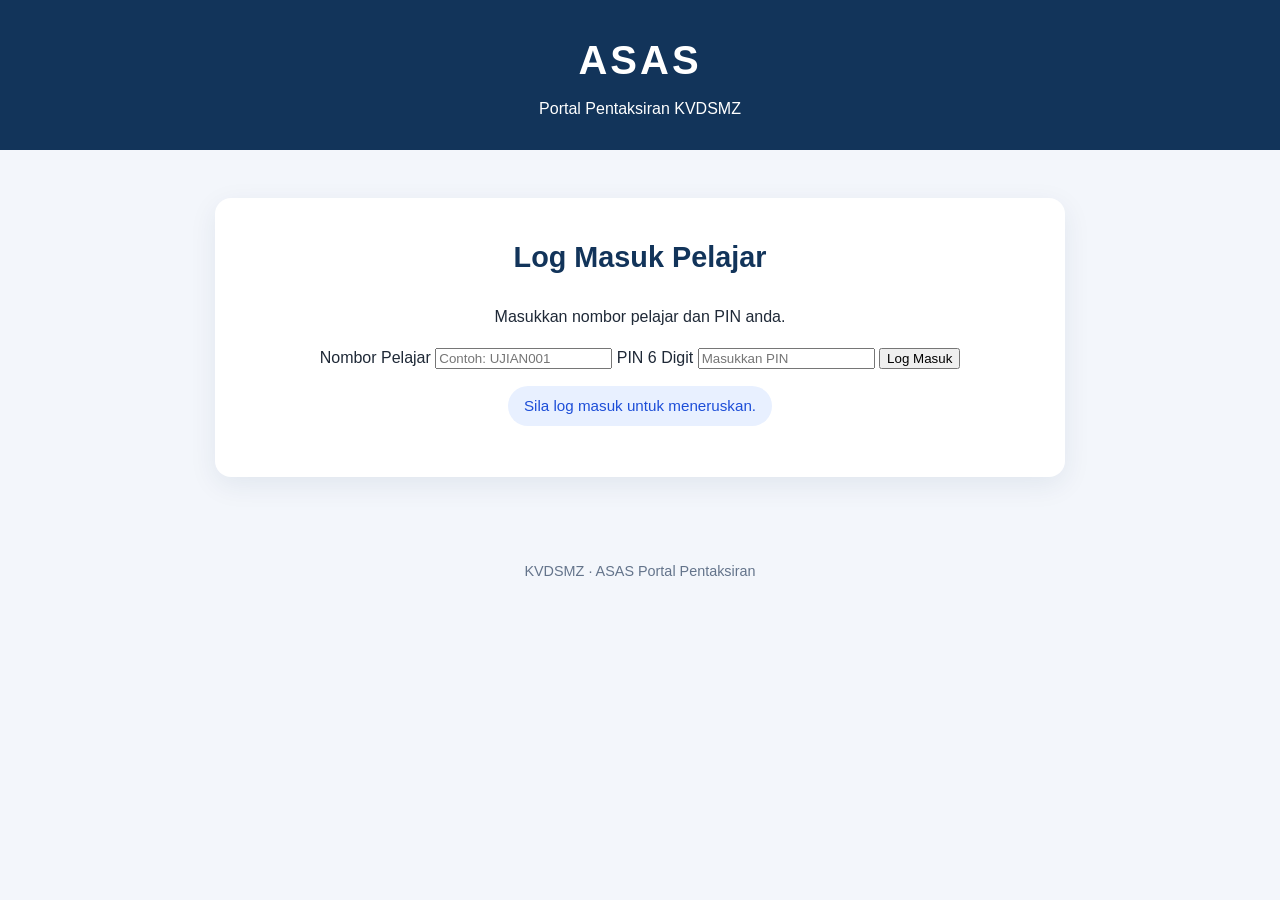
==== index.html @ 85a0774c "Update index.html" ====
<!DOCTYPE html>
<html lang="ms">
<head>
  <meta charset="UTF-8">
  <meta name="viewport" content="width=device-width, initial-scale=1.0">
  <meta name="theme-color" content="#12345a">
  <title>ASAS | Portal Pentaksiran KVDSMZ</title>
  <link rel="stylesheet" href="style.css">
</head>
<body>
  <header>
    <h1>ASAS</h1>
    <p>Portal Pentaksiran KVDSMZ</p>
  </header>

  <main>
    <section id="loginPanel">
      <h2>Log Masuk Pelajar</h2>
      <p>Masukkan nombor pelajar dan PIN anda.</p>

      <form id="loginForm">
        <label for="noPelajar">Nombor Pelajar</label>
        <input
          id="noPelajar"
          name="noPelajar"
          type="text"
          autocomplete="username"
          required
          maxlength="30"
          placeholder="Contoh: UJIAN001"
        >

        <label for="pin">PIN 6 Digit</label>
        <input
          id="pin"
          name="pin"
          type="password"
          inputmode="numeric"
          pattern="[0-9]{6}"
          minlength="6"
          maxlength="6"
          autocomplete="current-password"
          required
          placeholder="Masukkan PIN"
        >

        <button id="loginButton" type="submit">Log Masuk</button>
      </form>

      <p id="status" role="status" aria-live="polite">
        Sila log masuk untuk meneruskan.
      </p>
    </section>

    <section id="studentPanel" hidden>
      <h2>Selamat Datang</h2>
      <p id="namaPelajar"></p>
      <p id="maklumatPelajar"></p>
      
<p id="statusPelajar" role="status"></p>

<hr>

<section id="subjekPanel">
  <h2>Subjek Saya</h2>
  <p id="statusSubjek" role="status">
    Senarai subjek akan dipaparkan di sini.
  </p>
  <div id="senaraiSubjek"></div>
  <p id="statusKuiz" role="status"></p>
<div id="senaraiKuiz"></div>
</section>

<button id="logoutButton" type="button">Log Keluar</button>

    </section>
  </main>

  <footer>
    <p>KVDSMZ · ASAS Portal Pentaksiran</p>
  </footer>

  <script src="script.js"></script>
</body>
</html>
---- style.css ----
:root {
  --navy: #12345a;
  --blue: #1d4ed8;
  --light: #f3f6fb;
  --white: #ffffff;
  --text: #1f2937;
  --muted: #64748b;
}

* {
  box-sizing: border-box;
}

body {
  margin: 0;
  font-family: Arial, sans-serif;
  background: var(--light);
  color: var(--text);
  line-height: 1.6;
}

header {
  background: var(--navy);
  color: var(--white);
  padding: 28px 20px;
  text-align: center;
}

header h1 {
  margin: 0;
  font-size: 2.5rem;
  letter-spacing: 3px;
}

header p {
  margin: 4px 0 0;
}

main {
  width: min(92%, 850px);
  margin: 48px auto;
}

section {
  background: var(--white);
  padding: 36px 28px;
  border-radius: 16px;
  box-shadow: 0 8px 28px rgba(18, 52, 90, 0.08);
  text-align: center;
}

section h2 {
  color: var(--navy);
  margin-top: 0;
  font-size: 1.8rem;
}

#status {
  display: inline-block;
  background: #e8f0ff;
  color: var(--blue);
  padding: 8px 16px;
  border-radius: 24px;
  font-size: 0.95rem;
}

footer {
  text-align: center;
  padding: 20px;
  color: var(--muted);
  font-size: 0.9rem;
}

@media (max-width: 600px) {
  header {
    padding: 22px 16px;
  }

  main {
    margin: 28px auto;
  }
  
#loginForm {
  display: flex;
  flex-direction: column;
  gap: 10px;
  max-width: 420px;
  margin: 24px auto;
  text-align: left;
}

#loginForm label {
  font-weight: 600;
  color: var(--navy);
}

#loginForm input {
  width: 100%;
  padding: 12px 14px;
  border: 1px solid #cbd5e1;
  border-radius: 8px;
  font: inherit;
  background: #fff;
}

#loginForm input:focus {
  outline: 2px solid var(--blue);
  outline-offset: 2px;
}

button {
  border: 0;
  border-radius: 8px;
  padding: 12px 18px;
  background: var(--navy);
  color: white;
  font: inherit;
  font-weight: 600;
  cursor: pointer;
}

button:disabled {
  opacity: 0.6;
  cursor: wait;
}

#loginButton {
  margin-top: 10px;
}

#status {
  overflow-wrap: anywhere;
}

#studentPanel {
  margin-top: 24px;
}

#studentPanel[hidden] {
  display: none;
}


  section {
    padding: 28px 18px;
  }
}
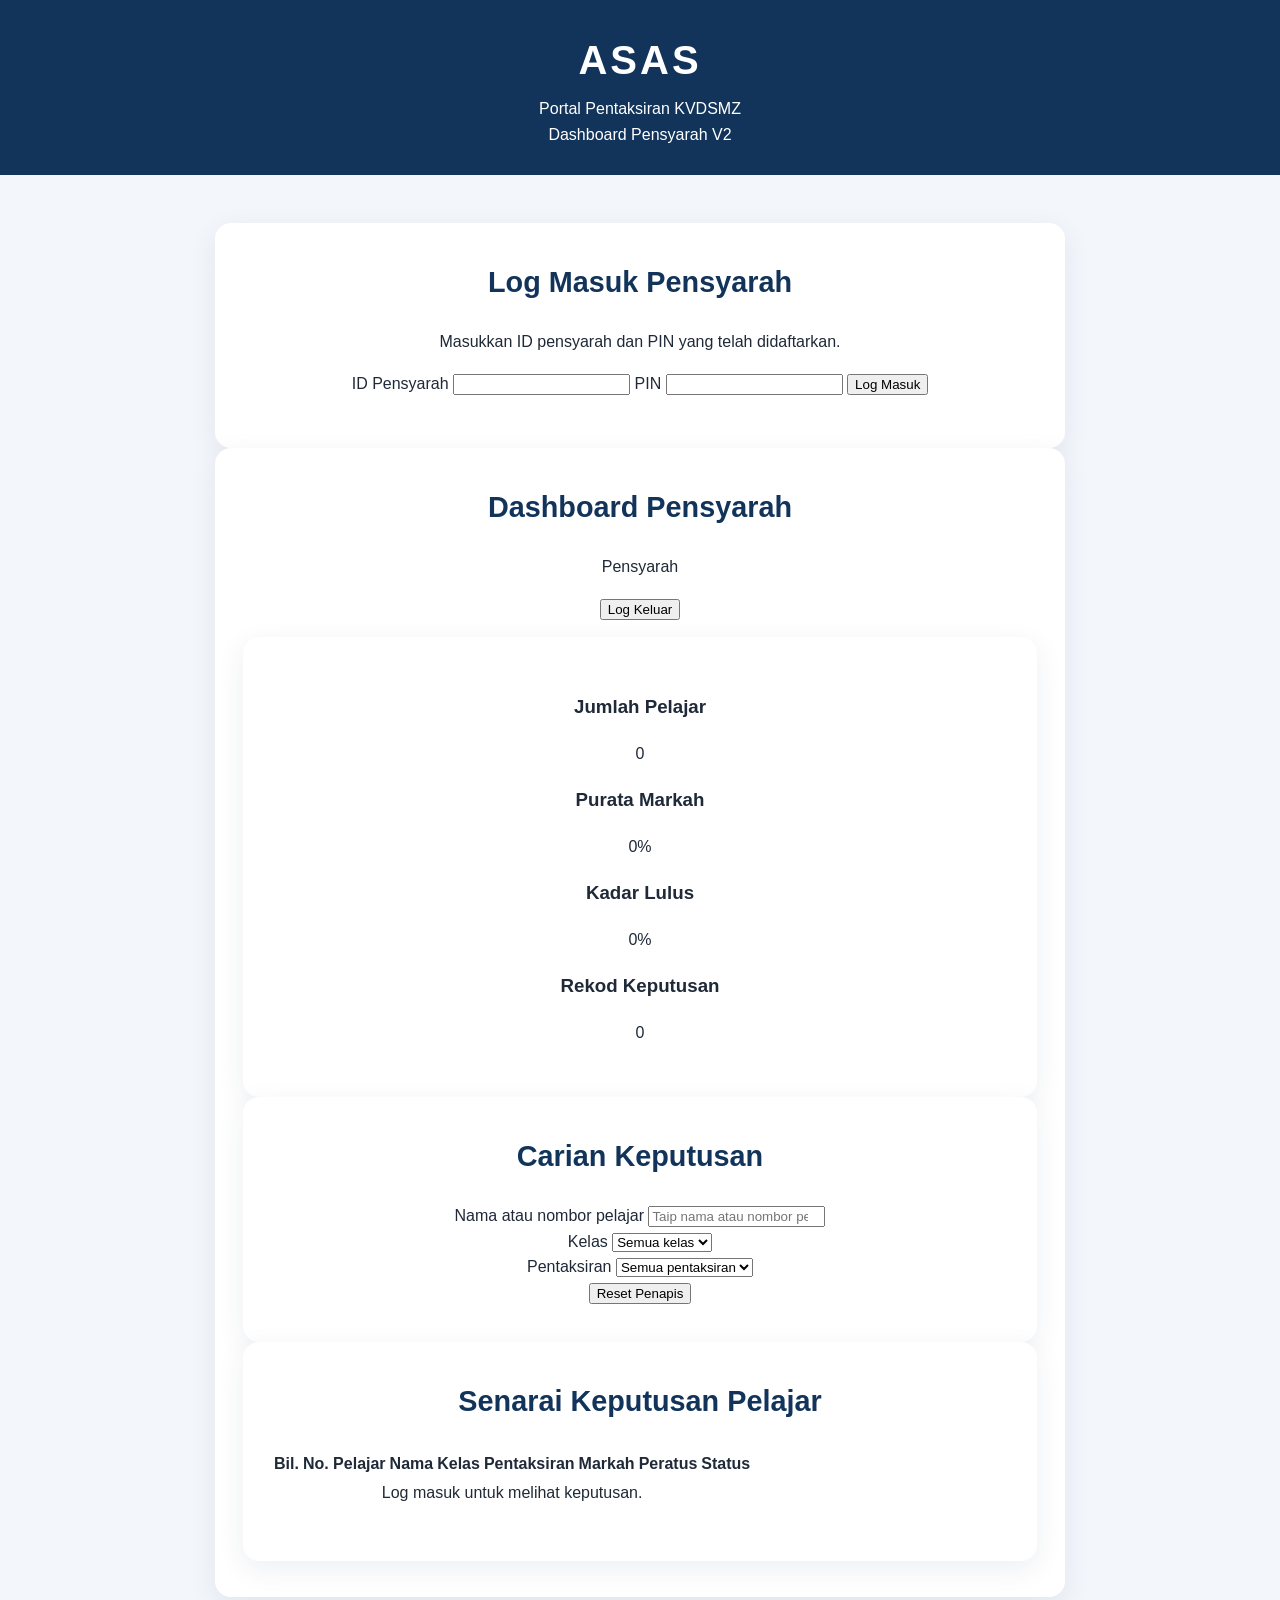
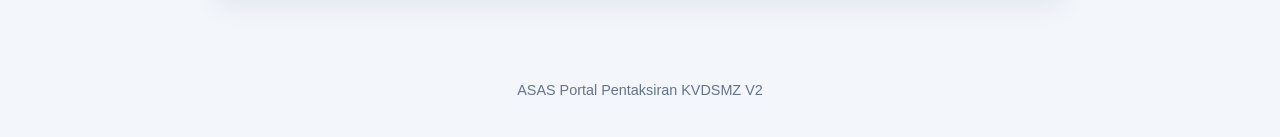
==== commit 6ada4767: "Update index.html" ====
--- a/index.html
+++ b/index.html
@@ -4,81 +4,155 @@
 <head>
   <meta charset="UTF-8">
   <meta name="viewport" content="width=device-width, initial-scale=1.0">
-  <meta name="theme-color" content="#12345a">
-  <title>ASAS | Portal Pentaksiran KVDSMZ</title>
+  <meta name="theme-color" content="#12305a">
+  <title>Dashboard Pensyarah | ASAS KVDSMZ</title>
   <link rel="stylesheet" href="style.css">
 </head>
 <body>
-  <header>
-    <h1>ASAS</h1>
-    <p>Portal Pentaksiran KVDSMZ</p>
+  <header class="header">
+    <div class="container">
+      <h1>ASAS</h1>
+      <p>Portal Pentaksiran KVDSMZ</p>
+      <span>Dashboard Pensyarah V2</span>
+    </div>
   </header>
 
-  <main>
-    <section id="loginPanel">
-      <h2>Log Masuk Pelajar</h2>
-      <p>Masukkan nombor pelajar dan PIN anda.</p>
+  <main class="container">
+    <!-- LOGIN PENSYARAH -->
+    <section id="loginPanel" class="panel">
+      <h2>Log Masuk Pensyarah</h2>
+      <p>Masukkan ID pensyarah dan PIN yang telah didaftarkan.</p>
 
       <form id="loginForm">
-        <label for="noPelajar">Nombor Pelajar</label>
+        <label for="idPensyarah">ID Pensyarah</label>
         <input
-          id="noPelajar"
-          name="noPelajar"
           type="text"
+          id="idPensyarah"
+          name="idPensyarah"
           autocomplete="username"
           required
-          maxlength="30"
-          placeholder="Contoh: UJIAN001"
         >
 
-        <label for="pin">PIN 6 Digit</label>
+        <label for="pinPensyarah">PIN</label>
         <input
-          id="pin"
-          name="pin"
           type="password"
+          id="pinPensyarah"
+          name="pinPensyarah"
           inputmode="numeric"
-          pattern="[0-9]{6}"
-          minlength="6"
-          maxlength="6"
           autocomplete="current-password"
           required
-          placeholder="Masukkan PIN"
         >
 
-        <button id="loginButton" type="submit">Log Masuk</button>
+        <button type="submit" id="loginButton">
+          Log Masuk
+        </button>
       </form>
 
-      <p id="status" role="status" aria-live="polite">
-        Sila log masuk untuk meneruskan.
-      </p>
+      <p id="loginStatus" role="status" aria-live="polite"></p>
     </section>
 
-    <section id="studentPanel" hidden>
-      <h2>Selamat Datang</h2>
-      <p id="namaPelajar"></p>
-      <p id="maklumatPelajar"></p>
-      
-<p id="statusPelajar" role="status"></p>
+    <!-- DASHBOARD -->
+    <section id="dashboardPanel" class="hidden">
+      <div class="panel dashboard-heading">
+        <div>
+          <h2>Dashboard Pensyarah</h2>
+          <p id="namaPensyarah">Pensyarah</p>
+        </div>
+        <button id="logoutButton" type="button" class="secondary">
+          Log Keluar
+        </button>
+      </div>
 
-<hr>
+      <p id="dashboardStatus" role="status" aria-live="polite"></p>
 
-<section id="subjekPanel">
-  <h2>Subjek Saya</h2>
-  <p id="statusSubjek" role="status">
-    Senarai subjek akan dipaparkan di sini.
-  </p>
-  <div id="senaraiSubjek"></div>
-  <p id="statusKuiz" role="status"></p>
-<div id="senaraiKuiz"></div>
-</section>
+      <!-- RINGKASAN -->
+      <section class="stats-grid" aria-label="Ringkasan keputusan">
+        <article class="stat-card">
+          <h3>Jumlah Pelajar</h3>
+          <p id="jumlahPelajar">0</p>
+        </article>
 
-<button id="logoutButton" type="button">Log Keluar</button>
+        <article class="stat-card">
+          <h3>Purata Markah</h3>
+          <p id="purataMarkah">0%</p>
+        </article>
 
+        <article class="stat-card">
+          <h3>Kadar Lulus</h3>
+          <p id="kadarLulus">0%</p>
+        </article>
+
+        <article class="stat-card">
+          <h3>Rekod Keputusan</h3>
+          <p id="jumlahRekod">0</p>
+        </article>
+      </section>
+
+      <!-- CARIAN DAN PENAPIS -->
+      <section class="panel">
+        <h2>Carian Keputusan</h2>
+
+        <div class="filter-grid">
+          <div>
+            <label for="carian">Nama atau nombor pelajar</label>
+            <input
+              type="search"
+              id="carian"
+              placeholder="Taip nama atau nombor pelajar"
+            >
+          </div>
+
+          <div>
+            <label for="filterKelas">Kelas</label>
+            <select id="filterKelas">
+              <option value="">Semua kelas</option>
+            </select>
+          </div>
+
+          <div>
+            <label for="filterPentaksiran">Pentaksiran</label>
+            <select id="filterPentaksiran">
+              <option value="">Semua pentaksiran</option>
+            </select>
+          </div>
+        </div>
+
+        <button type="button" id="resetFilter" class="secondary">
+          Reset Penapis
+        </button>
+      </section>
+
+      <!-- JADUAL KEPUTUSAN -->
+      <section class="panel">
+        <h2>Senarai Keputusan Pelajar</h2>
+        <div class="table-wrap">
+          <table>
+            <thead>
+              <tr>
+                <th>Bil.</th>
+                <th>No. Pelajar</th>
+                <th>Nama</th>
+                <th>Kelas</th>
+                <th>Pentaksiran</th>
+                <th>Markah</th>
+                <th>Peratus</th>
+                <th>Status</th>
+              </tr>
+            </thead>
+            <tbody id="jadualKeputusan">
+              <tr>
+                <td colspan="8">Log masuk untuk melihat keputusan.</td>
+              </tr>
+            </tbody>
+          </table>
+        </div>
+        <p id="statusKeputusan" role="status" aria-live="polite"></p>
+      </section>
     </section>
   </main>
 
-  <footer>
-    <p>KVDSMZ · ASAS Portal Pentaksiran</p>
+  <footer class="footer">
+    <p>ASAS Portal Pentaksiran KVDSMZ V2</p>
   </footer>
 
   <script src="script.js"></script>
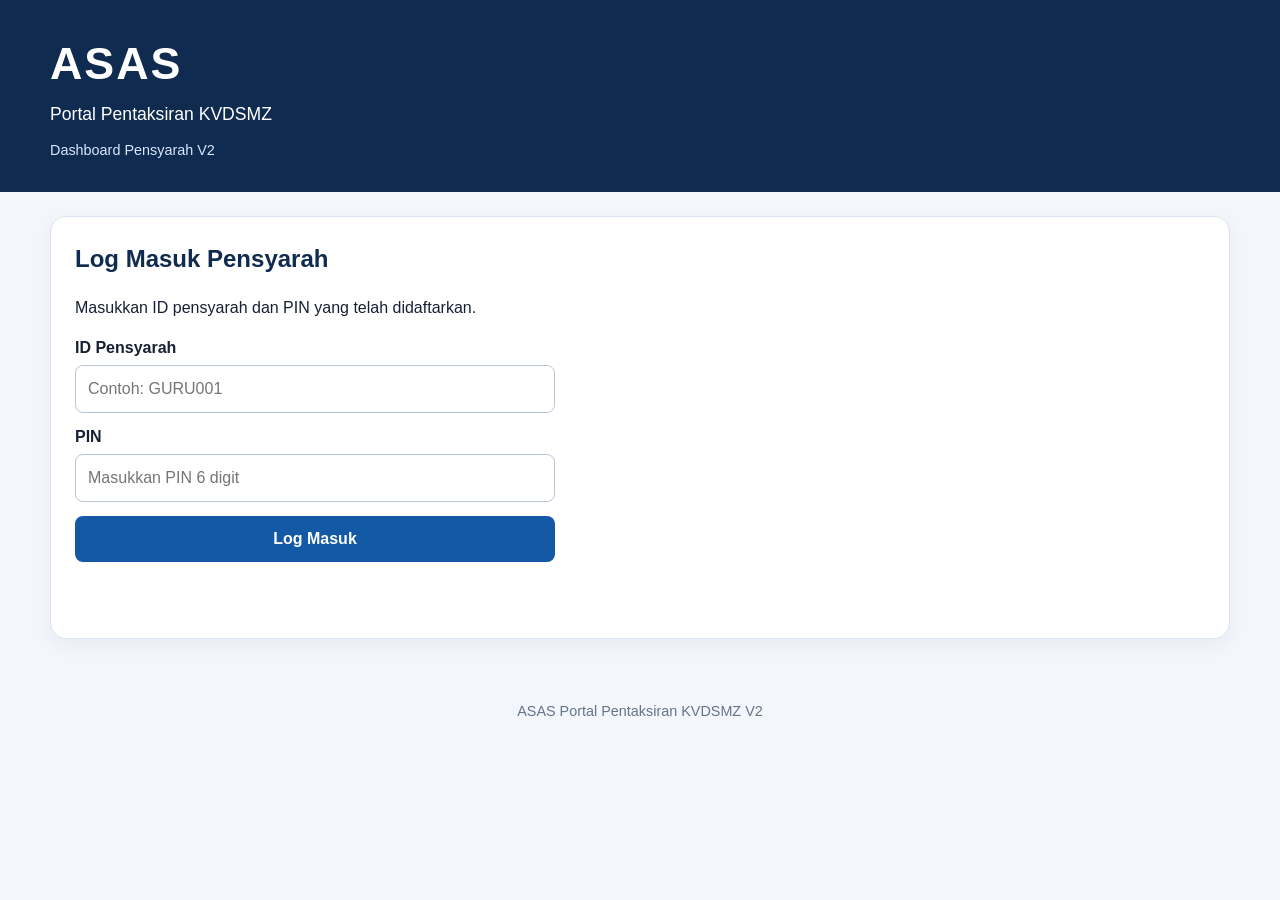
==== commit e85aaf53: "Update index.html" ====
--- a/index.html
+++ b/index.html
@@ -5,9 +5,19 @@
   <meta charset="UTF-8">
   <meta name="viewport" content="width=device-width, initial-scale=1.0">
   <meta name="theme-color" content="#12305a">
+  <meta name="description" content="Dashboard Pensyarah ASAS Portal Pentaksiran KVDSMZ">
   <title>Dashboard Pensyarah | ASAS KVDSMZ</title>
   <link rel="stylesheet" href="style.css">
+
+  <!-- Pastikan dashboard tersembunyi sebelum JavaScript dijalankan -->
+  <style>
+    [hidden],
+    .hidden {
+      display: none !important;
+    }
+  </style>
 </head>
+
 <body>
   <header class="header">
     <div class="container">
@@ -18,18 +28,21 @@
   </header>
 
   <main class="container">
+
     <!-- LOGIN PENSYARAH -->
     <section id="loginPanel" class="panel">
       <h2>Log Masuk Pensyarah</h2>
       <p>Masukkan ID pensyarah dan PIN yang telah didaftarkan.</p>
 
-      <form id="loginForm">
+      <form id="loginForm" autocomplete="on">
         <label for="idPensyarah">ID Pensyarah</label>
         <input
           type="text"
           id="idPensyarah"
           name="idPensyarah"
+          placeholder="Contoh: GURU001"
           autocomplete="username"
+          autocapitalize="characters"
           required
         >
 
@@ -38,7 +51,11 @@
           type="password"
           id="pinPensyarah"
           name="pinPensyarah"
+          placeholder="Masukkan PIN 6 digit"
           inputmode="numeric"
+          pattern="[0-9]{6}"
+          minlength="6"
+          maxlength="6"
           autocomplete="current-password"
           required
         >
@@ -48,25 +65,43 @@
         </button>
       </form>
 
-      <p id="loginStatus" role="status" aria-live="polite"></p>
+      <p
+        id="loginStatus"
+        role="status"
+        aria-live="polite"
+      ></p>
     </section>
 
-    <!-- DASHBOARD -->
-    <section id="dashboardPanel" class="hidden">
+    <!-- DASHBOARD PENSYARAH: DISEMBUNYIKAN SEBELUM LOGIN -->
+    <section id="dashboardPanel" class="hidden" hidden>
+
+      <!-- TAJUK DAN LOG KELUAR -->
       <div class="panel dashboard-heading">
         <div>
           <h2>Dashboard Pensyarah</h2>
           <p id="namaPensyarah">Pensyarah</p>
         </div>
-        <button id="logoutButton" type="button" class="secondary">
+
+        <button
+          id="logoutButton"
+          type="button"
+          class="secondary"
+        >
           Log Keluar
         </button>
       </div>
 
-      <p id="dashboardStatus" role="status" aria-live="polite"></p>
-
-      <!-- RINGKASAN -->
-      <section class="stats-grid" aria-label="Ringkasan keputusan">
+      <p
+        id="dashboardStatus"
+        role="status"
+        aria-live="polite"
+      ></p>
+
+      <!-- RINGKASAN KEPUTUSAN -->
+      <section
+        class="stats-grid"
+        aria-label="Ringkasan keputusan"
+      >
         <article class="stat-card">
           <h3>Jumlah Pelajar</h3>
           <p id="jumlahPelajar">0</p>
@@ -93,31 +128,44 @@
         <h2>Carian Keputusan</h2>
 
         <div class="filter-grid">
+
           <div>
-            <label for="carian">Nama atau nombor pelajar</label>
+            <label for="carian">
+              Nama atau nombor pelajar
+            </label>
             <input
               type="search"
               id="carian"
+              name="carian"
               placeholder="Taip nama atau nombor pelajar"
+              autocomplete="off"
             >
           </div>
 
           <div>
             <label for="filterKelas">Kelas</label>
-            <select id="filterKelas">
+            <select id="filterKelas" name="filterKelas">
               <option value="">Semua kelas</option>
             </select>
           </div>
 
           <div>
             <label for="filterPentaksiran">Pentaksiran</label>
-            <select id="filterPentaksiran">
+            <select
+              id="filterPentaksiran"
+              name="filterPentaksiran"
+            >
               <option value="">Semua pentaksiran</option>
             </select>
           </div>
+
         </div>
 
-        <button type="button" id="resetFilter" class="secondary">
+        <button
+          type="button"
+          id="resetFilter"
+          class="secondary"
+        >
           Reset Penapis
         </button>
       </section>
@@ -125,34 +173,46 @@
       <!-- JADUAL KEPUTUSAN -->
       <section class="panel">
         <h2>Senarai Keputusan Pelajar</h2>
+
         <div class="table-wrap">
           <table>
             <thead>
               <tr>
-                <th>Bil.</th>
-                <th>No. Pelajar</th>
-                <th>Nama</th>
-                <th>Kelas</th>
-                <th>Pentaksiran</th>
-                <th>Markah</th>
-                <th>Peratus</th>
-                <th>Status</th>
+                <th scope="col">Bil.</th>
+                <th scope="col">No. Pelajar</th>
+                <th scope="col">Nama</th>
+                <th scope="col">Kelas</th>
+                <th scope="col">Pentaksiran</th>
+                <th scope="col">Markah</th>
+                <th scope="col">Peratus</th>
+                <th scope="col">Status</th>
               </tr>
             </thead>
+
             <tbody id="jadualKeputusan">
               <tr>
-                <td colspan="8">Log masuk untuk melihat keputusan.</td>
+                <td colspan="8">
+                  Log masuk untuk melihat keputusan.
+                </td>
               </tr>
             </tbody>
           </table>
         </div>
-        <p id="statusKeputusan" role="status" aria-live="polite"></p>
+
+        <p
+          id="statusKeputusan"
+          role="status"
+          aria-live="polite"
+        ></p>
       </section>
+
     </section>
   </main>
 
   <footer class="footer">
-    <p>ASAS Portal Pentaksiran KVDSMZ V2</p>
+    <div class="container">
+      <p>ASAS Portal Pentaksiran KVDSMZ V2</p>
+    </div>
   </footer>
 
   <script src="script.js"></script>
--- a/style.css
+++ b/style.css
@@ -1,123 +1,99 @@
-
-:root {
-  --navy: #12345a;
-  --blue: #1d4ed8;
-  --light: #f3f6fb;
-  --white: #ffffff;
-  --text: #1f2937;
-  --muted: #64748b;
-}
 
 * {
   box-sizing: border-box;
 }
 
+:root {
+  font-family: Arial, Helvetica, sans-serif;
+  color: #172033;
+  background: #f3f6fb;
+}
+
 body {
   margin: 0;
-  font-family: Arial, sans-serif;
-  background: var(--light);
-  color: var(--text);
-  line-height: 1.6;
-}
-
-header {
-  background: var(--navy);
-  color: var(--white);
-  padding: 28px 20px;
-  text-align: center;
-}
-
-header h1 {
-  margin: 0;
-  font-size: 2.5rem;
-  letter-spacing: 3px;
-}
-
-header p {
-  margin: 4px 0 0;
-}
-
-main {
-  width: min(92%, 850px);
-  margin: 48px auto;
-}
-
-section {
-  background: var(--white);
-  padding: 36px 28px;
+  line-height: 1.5;
+}
+
+.container {
+  width: min(1180px, calc(100% - 32px));
+  margin: auto;
+}
+
+.header {
+  background: #102b50;
+  color: #ffffff;
+  padding: 30px 0;
+}
+
+.header h1 {
+  margin: 0;
+  font-size: clamp(2rem, 4vw, 2.8rem);
+  letter-spacing: 2px;
+}
+
+.header p {
+  margin: 4px 0;
+  font-size: 1.1rem;
+}
+
+.header span {
+  display: inline-block;
+  margin-top: 8px;
+  color: #d7e7ff;
+  font-size: 0.9rem;
+}
+
+.panel {
+  background: #ffffff;
+  border: 1px solid #dce4ef;
   border-radius: 16px;
-  box-shadow: 0 8px 28px rgba(18, 52, 90, 0.08);
-  text-align: center;
-}
-
-section h2 {
-  color: var(--navy);
+  padding: 24px;
+  margin: 24px 0;
+  box-shadow: 0 6px 20px rgba(16, 43, 80, 0.05);
+}
+
+.panel h2 {
   margin-top: 0;
-  font-size: 1.8rem;
-}
-
-#status {
-  display: inline-block;
-  background: #e8f0ff;
-  color: var(--blue);
-  padding: 8px 16px;
-  border-radius: 24px;
-  font-size: 0.95rem;
-}
-
-footer {
-  text-align: center;
-  padding: 20px;
-  color: var(--muted);
-  font-size: 0.9rem;
-}
-
-@media (max-width: 600px) {
-  header {
-    padding: 22px 16px;
-  }
-
-  main {
-    margin: 28px auto;
-  }
-  
-#loginForm {
-  display: flex;
-  flex-direction: column;
-  gap: 10px;
-  max-width: 420px;
-  margin: 24px auto;
-  text-align: left;
-}
-
-#loginForm label {
-  font-weight: 600;
-  color: var(--navy);
-}
-
-#loginForm input {
+  color: #102b50;
+}
+
+label {
+  display: block;
+  font-weight: 700;
+  margin: 12px 0 5px;
+}
+
+input,
+select {
   width: 100%;
-  padding: 12px 14px;
-  border: 1px solid #cbd5e1;
+  font: inherit;
+  padding: 11px 12px;
+  border: 1px solid #b9c6d8;
   border-radius: 8px;
+  background: #ffffff;
+  color: #172033;
+}
+
+input:focus,
+select:focus {
+  outline: 2px solid #8bbcff;
+  border-color: #1459a6;
+}
+
+button {
   font: inherit;
-  background: #fff;
-}
-
-#loginForm input:focus {
-  outline: 2px solid var(--blue);
-  outline-offset: 2px;
-}
-
-button {
+  font-weight: 700;
   border: 0;
   border-radius: 8px;
-  padding: 12px 18px;
-  background: var(--navy);
-  color: white;
-  font: inherit;
-  font-weight: 600;
+  padding: 11px 16px;
+  background: #1459a6;
+  color: #ffffff;
   cursor: pointer;
+  margin-top: 14px;
+}
+
+button:hover {
+  background: #0f477f;
 }
 
 button:disabled {
@@ -125,24 +101,186 @@
   cursor: wait;
 }
 
+button.secondary {
+  background: #e8eef6;
+  color: #183653;
+}
+
+button.secondary:hover {
+  background: #d5e1f0;
+}
+
+#loginForm {
+  max-width: 480px;
+}
+
 #loginButton {
-  margin-top: 10px;
-}
-
-#status {
+  width: 100%;
+}
+
+#loginStatus,
+#dashboardStatus,
+#statusKeputusan {
+  color: #334e68;
+  min-height: 1.2em;
+}
+
+.dashboard-heading {
+  display: flex;
+  justify-content: space-between;
+  align-items: center;
+  gap: 16px;
+  flex-wrap: wrap;
+}
+
+.dashboard-heading h2 {
+  margin-bottom: 4px;
+}
+
+.dashboard-heading p {
+  margin: 0;
+  color: #52647a;
+}
+
+.dashboard-heading button {
+  margin-top: 0;
+}
+
+.stats-grid {
+  display: grid;
+  grid-template-columns: repeat(4, minmax(0, 1fr));
+  gap: 12px;
+  margin: 20px 0;
+}
+
+.stat-card {
+  background: #ffffff;
+  border: 1px solid #dce4ef;
+  border-radius: 12px;
+  padding: 18px;
+}
+
+.stat-card h3 {
+  margin: 0;
+  font-size: 0.95rem;
+  font-weight: 600;
+  color: #52647a;
+}
+
+.stat-card p {
+  margin: 8px 0 0;
+  font-size: 1.8rem;
+  font-weight: 700;
+  color: #102b50;
   overflow-wrap: anywhere;
 }
 
-#studentPanel {
-  margin-top: 24px;
-}
-
-#studentPanel[hidden] {
-  display: none;
-}
-
-
-  section {
-    padding: 28px 18px;
-  }
-}
+.filter-grid {
+  display: grid;
+  grid-template-columns: 1.3fr 1fr 1fr;
+  gap: 14px;
+  align-items: end;
+}
+
+.filter-grid label {
+  margin-top: 0;
+}
+
+.table-wrap {
+  overflow-x: auto;
+  border: 1px solid #dce4ef;
+  border-radius: 10px;
+}
+
+table {
+  border-collapse: collapse;
+  width: 100%;
+  min-width: 850px;
+  background: #ffffff;
+}
+
+th,
+td {
+  text-align: left;
+  padding: 11px 12px;
+  border-bottom: 1px solid #e5ebf3;
+  white-space: nowrap;
+}
+
+th {
+  background: #edf3fa;
+  color: #173656;
+  font-size: 0.9rem;
+}
+
+tbody tr:hover {
+  background: #f8fbff;
+}
+
+tbody tr:last-child td {
+  border-bottom: 0;
+}
+
+.footer {
+  padding: 24px 0;
+  color: #64748b;
+  font-size: 0.9rem;
+  text-align: center;
+}
+
+[hidden] {
+  display: none !important;
+}
+
+@media (max-width: 800px) {
+  .stats-grid {
+    grid-template-columns: repeat(2, minmax(0, 1fr));
+  }
+
+  .filter-grid {
+    grid-template-columns: 1fr 1fr;
+  }
+
+  .filter-grid > div:first-child {
+    grid-column: 1 / -1;
+  }
+}
+
+@media (max-width: 520px) {
+  .container {
+    width: calc(100% - 20px);
+  }
+
+  .panel {
+    padding: 16px;
+    margin: 16px 0;
+  }
+
+  .stats-grid {
+    gap: 8px;
+  }
+
+  .stat-card {
+    padding: 12px;
+  }
+
+  .stat-card p {
+    font-size: 1.45rem;
+  }
+
+  .filter-grid {
+    grid-template-columns: 1fr;
+  }
+
+  .filter-grid > div:first-child {
+    grid-column: auto;
+  }
+
+  .dashboard-heading {
+    align-items: flex-start;
+  }
+
+  .dashboard-heading button {
+    width: 100%;
+  }
+}
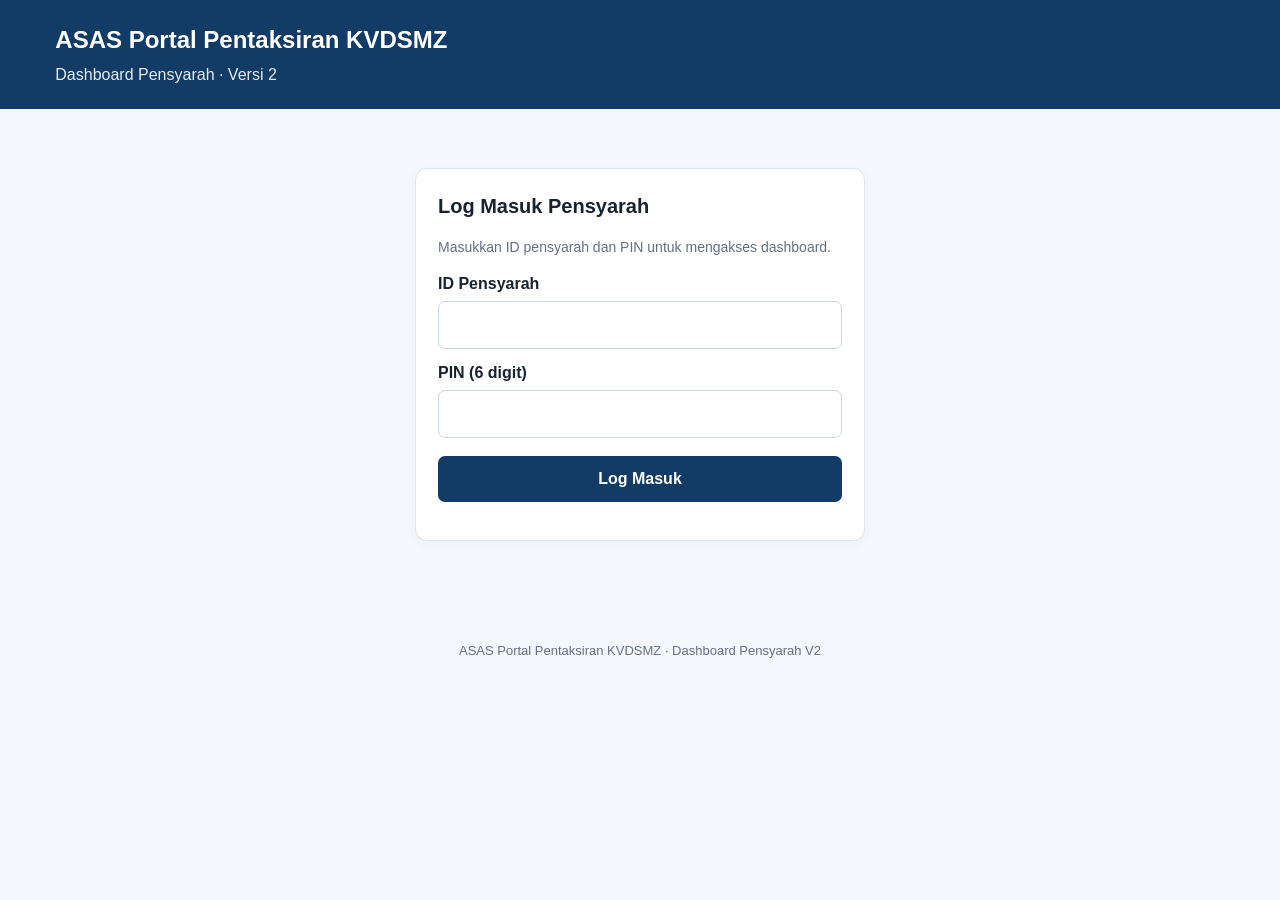
==== commit 6dfea5a0: "Update index.html" ====
--- a/index.html
+++ b/index.html
@@ -4,217 +4,446 @@
 <head>
   <meta charset="UTF-8">
   <meta name="viewport" content="width=device-width, initial-scale=1.0">
-  <meta name="theme-color" content="#12305a">
-  <meta name="description" content="Dashboard Pensyarah ASAS Portal Pentaksiran KVDSMZ">
-  <title>Dashboard Pensyarah | ASAS KVDSMZ</title>
-  <link rel="stylesheet" href="style.css">
-
-  <!-- Pastikan dashboard tersembunyi sebelum JavaScript dijalankan -->
+  <meta name="theme-color" content="#123b65">
+  <title>Dashboard Pensyarah | ASAS V2 KVDSMZ</title>
   <style>
-    [hidden],
-    .hidden {
-      display: none !important;
+    :root {
+      --biru: #123b65;
+      --biru-muda: #eaf2fa;
+      --hijau: #18794e;
+      --merah: #b42318;
+      --kelabu: #667085;
+      --garis: #dfe5ec;
+      --latar: #f4f7fb;
+    }
+
+    * { box-sizing: border-box; }
+
+    body {
+      margin: 0;
+      font-family: Arial, Helvetica, sans-serif;
+      background: var(--latar);
+      color: #182230;
+      line-height: 1.5;
+    }
+
+    header {
+      background: var(--biru);
+      color: white;
+      padding: 22px 18px;
+    }
+
+    .header-inner, main {
+      width: min(1180px, 94%);
+      margin: auto;
+    }
+
+    header h1 {
+      font-size: 24px;
+      margin: 0 0 5px;
+    }
+
+    header p { margin: 0; opacity: .9; }
+
+    main { padding: 24px 0 45px; }
+
+    .panel {
+      background: white;
+      border: 1px solid var(--garis);
+      border-radius: 12px;
+      padding: 22px;
+      margin-bottom: 20px;
+      box-shadow: 0 3px 12px #1822300a;
+    }
+
+    .panel h2 {
+      font-size: 20px;
+      margin: 0 0 16px;
+    }
+
+    .hidden, [hidden] { display: none !important; }
+
+    .login-wrap {
+      max-width: 450px;
+      margin: 35px auto;
+    }
+
+    label {
+      display: block;
+      font-weight: 600;
+      margin: 12px 0 5px;
+    }
+
+    input, select, textarea {
+      width: 100%;
+      min-width: 0;
+      padding: 11px 12px;
+      border: 1px solid #cbd5e1;
+      border-radius: 7px;
+      background: white;
+      color: #182230;
+      font: inherit;
+    }
+
+    button {
+      border: 0;
+      border-radius: 7px;
+      padding: 11px 15px;
+      font: inherit;
+      font-weight: 600;
+      cursor: pointer;
+      background: var(--biru);
+      color: white;
+    }
+
+    button:hover { filter: brightness(1.1); }
+    button:disabled { opacity: .55; cursor: wait; }
+
+    .btn-secondary {
+      background: #e8edf4;
+      color: #24364b;
+    }
+
+    .btn-logout { background: #a52a2a; }
+
+    .login-button {
+      width: 100%;
+      margin-top: 18px;
+    }
+
+    .top-row {
+      display: flex;
+      justify-content: space-between;
+      align-items: center;
+      gap: 15px;
+      flex-wrap: wrap;
+    }
+
+    .muted {
+      color: var(--kelabu);
+      font-size: 14px;
+    }
+
+    .status {
+      margin-top: 12px;
+      color: var(--biru);
+      overflow-wrap: anywhere;
+    }
+
+    .cards {
+      display: grid;
+      grid-template-columns: repeat(4, minmax(0, 1fr));
+      gap: 14px;
+      margin-bottom: 20px;
+    }
+
+    .stat {
+      background: white;
+      border: 1px solid var(--garis);
+      border-radius: 10px;
+      padding: 18px;
+    }
+
+    .stat-label {
+      color: var(--kelabu);
+      font-size: 13px;
+    }
+
+    .stat-value {
+      font-size: 27px;
+      font-weight: 700;
+      color: var(--biru);
+      margin-top: 5px;
+      overflow-wrap: anywhere;
+    }
+
+    .filters {
+      display: grid;
+      grid-template-columns: repeat(3, minmax(0, 1fr));
+      gap: 12px;
+      align-items: end;
+    }
+
+    .filter-actions {
+      display: flex;
+      gap: 8px;
+      flex-wrap: wrap;
+      margin-top: 14px;
+    }
+
+    .table-wrap {
+      width: 100%;
+      overflow-x: auto;
+      border: 1px solid var(--garis);
+      border-radius: 8px;
+    }
+
+    table {
+      width: 100%;
+      border-collapse: collapse;
+      background: white;
+      font-size: 14px;
+    }
+
+    th, td {
+      text-align: left;
+      padding: 11px 12px;
+      border-bottom: 1px solid var(--garis);
+      vertical-align: top;
+    }
+
+    th {
+      background: var(--biru-muda);
+      color: #183b60;
+      white-space: nowrap;
+    }
+
+    tbody tr:last-child td { border-bottom: 0; }
+
+    #jadualSubjektif input {
+      min-width: 85px;
+    }
+
+    .notice {
+      padding: 12px;
+      background: #fff8e6;
+      border: 1px solid #f0d58a;
+      border-radius: 7px;
+      font-size: 14px;
+      margin-bottom: 14px;
+    }
+
+    footer {
+      text-align: center;
+      color: var(--kelabu);
+      font-size: 13px;
+      padding: 20px;
+    }
+
+    @media (max-width: 760px) {
+      .cards { grid-template-columns: repeat(2, minmax(0, 1fr)); }
+      .filters { grid-template-columns: 1fr; }
+      .panel { padding: 15px; }
+      header h1 { font-size: 21px; }
+    }
+
+    @media (max-width: 380px) {
+      .cards { grid-template-columns: 1fr; }
     }
   </style>
 </head>
 
 <body>
-  <header class="header">
-    <div class="container">
-      <h1>ASAS</h1>
-      <p>Portal Pentaksiran KVDSMZ</p>
-      <span>Dashboard Pensyarah V2</span>
+  <header>
+    <div class="header-inner">
+      <h1>ASAS Portal Pentaksiran KVDSMZ</h1>
+      <p>Dashboard Pensyarah · Versi 2</p>
     </div>
   </header>
 
-  <main class="container">
-
-    <!-- LOGIN PENSYARAH -->
-    <section id="loginPanel" class="panel">
+  <main>
+    <!-- LOGIN -->
+    <section id="loginPanel" class="panel login-wrap">
       <h2>Log Masuk Pensyarah</h2>
-      <p>Masukkan ID pensyarah dan PIN yang telah didaftarkan.</p>
-
-      <form id="loginForm" autocomplete="on">
+      <p class="muted">Masukkan ID pensyarah dan PIN untuk mengakses dashboard.</p>
+
+      <form id="loginForm">
         <label for="idPensyarah">ID Pensyarah</label>
         <input
-          type="text"
           id="idPensyarah"
           name="idPensyarah"
-          placeholder="Contoh: GURU001"
+          type="text"
           autocomplete="username"
-          autocapitalize="characters"
           required
         >
 
-        <label for="pinPensyarah">PIN</label>
+        <label for="pinPensyarah">PIN (6 digit)</label>
         <input
-          type="password"
           id="pinPensyarah"
           name="pinPensyarah"
-          placeholder="Masukkan PIN 6 digit"
+          type="password"
           inputmode="numeric"
           pattern="[0-9]{6}"
-          minlength="6"
           maxlength="6"
           autocomplete="current-password"
           required
         >
 
-        <button type="submit" id="loginButton">
+        <button id="loginButton" class="login-button" type="submit">
           Log Masuk
         </button>
+
+        <p id="loginStatus" class="status" role="status" aria-live="polite"></p>
       </form>
-
-      <p
-        id="loginStatus"
-        role="status"
-        aria-live="polite"
-      ></p>
     </section>
 
-    <!-- DASHBOARD PENSYARAH: DISEMBUNYIKAN SEBELUM LOGIN -->
-    <section id="dashboardPanel" class="hidden" hidden>
-
-      <!-- TAJUK DAN LOG KELUAR -->
-      <div class="panel dashboard-heading">
-        <div>
-          <h2>Dashboard Pensyarah</h2>
-          <p id="namaPensyarah">Pensyarah</p>
-        </div>
-
-        <button
-          id="logoutButton"
-          type="button"
-          class="secondary"
-        >
-          Log Keluar
-        </button>
+    <!-- DASHBOARD -->
+    <section id="dashboardPanel" hidden>
+      <div class="panel">
+        <div class="top-row">
+          <div>
+            <h2>Dashboard Pensyarah</h2>
+            <p id="namaPensyarah" class="muted"></p>
+          </div>
+          <button id="logoutButton" class="btn-logout" type="button">
+            Log Keluar
+          </button>
+        </div>
+        <p id="dashboardStatus" class="status" role="status" aria-live="polite"></p>
       </div>
 
-      <p
-        id="dashboardStatus"
-        role="status"
-        aria-live="polite"
-      ></p>
-
-      <!-- RINGKASAN KEPUTUSAN -->
-      <section
-        class="stats-grid"
-        aria-label="Ringkasan keputusan"
-      >
-        <article class="stat-card">
-          <h3>Jumlah Pelajar</h3>
-          <p id="jumlahPelajar">0</p>
-        </article>
-
-        <article class="stat-card">
-          <h3>Purata Markah</h3>
-          <p id="purataMarkah">0%</p>
-        </article>
-
-        <article class="stat-card">
-          <h3>Kadar Lulus</h3>
-          <p id="kadarLulus">0%</p>
-        </article>
-
-        <article class="stat-card">
-          <h3>Rekod Keputusan</h3>
-          <p id="jumlahRekod">0</p>
-        </article>
+      <!-- RINGKASAN -->
+      <section class="cards" aria-label="Ringkasan keputusan">
+        <div class="stat">
+          <div class="stat-label">Jumlah Pelajar</div>
+          <div id="jumlahPelajar" class="stat-value">0</div>
+        </div>
+
+        <div class="stat">
+          <div class="stat-label">Purata Markah</div>
+          <div id="purataMarkah" class="stat-value">0%</div>
+        </div>
+
+        <div class="stat">
+          <div class="stat-label">Kadar Lulus</div>
+          <div id="kadarLulus" class="stat-value">0%</div>
+        </div>
+
+        <div class="stat">
+          <div class="stat-label">Jumlah Rekod</div>
+          <div id="jumlahRekod" class="stat-value">0</div>
+        </div>
       </section>
 
-      <!-- CARIAN DAN PENAPIS -->
+      <!-- KEPUTUSAN -->
       <section class="panel">
-        <h2>Carian Keputusan</h2>
-
-        <div class="filter-grid">
-
-          <div>
-            <label for="carian">
-              Nama atau nombor pelajar
-            </label>
-            <input
-              type="search"
-              id="carian"
-              name="carian"
-              placeholder="Taip nama atau nombor pelajar"
-              autocomplete="off"
-            >
-          </div>
-
+        <h2>Keputusan Pentaksiran</h2>
+
+        <div class="filters">
           <div>
             <label for="filterKelas">Kelas</label>
-            <select id="filterKelas" name="filterKelas">
+            <select id="filterKelas">
               <option value="">Semua kelas</option>
             </select>
           </div>
 
           <div>
             <label for="filterPentaksiran">Pentaksiran</label>
-            <select
-              id="filterPentaksiran"
-              name="filterPentaksiran"
-            >
+            <select id="filterPentaksiran">
               <option value="">Semua pentaksiran</option>
             </select>
           </div>
 
-        </div>
-
-        <button
-          type="button"
-          id="resetFilter"
-          class="secondary"
-        >
-          Reset Penapis
-        </button>
-      </section>
-
-      <!-- JADUAL KEPUTUSAN -->
-      <section class="panel">
-        <h2>Senarai Keputusan Pelajar</h2>
-
-        <div class="table-wrap">
+          <div>
+            <label for="carian">Carian pelajar</label>
+            <input
+              id="carian"
+              type="search"
+              placeholder="Nama atau nombor pelajar"
+            >
+          </div>
+        </div>
+
+        <div class="filter-actions">
+          <button id="resetFilter" class="btn-secondary" type="button">
+            Reset Penapis
+          </button>
+          <button type="button" onclick="muatDashboardPensyarah()">
+            Muat Semula Keputusan
+          </button>
+        </div>
+
+        <div class="table-wrap" style="margin-top:16px">
           <table>
             <thead>
               <tr>
-                <th scope="col">Bil.</th>
-                <th scope="col">No. Pelajar</th>
-                <th scope="col">Nama</th>
-                <th scope="col">Kelas</th>
-                <th scope="col">Pentaksiran</th>
-                <th scope="col">Markah</th>
-                <th scope="col">Peratus</th>
-                <th scope="col">Status</th>
+                <th>Bil.</th>
+                <th>No. Pelajar</th>
+                <th>Nama</th>
+                <th>Kelas</th>
+                <th>Kod Pentaksiran</th>
+                <th>Markah</th>
+                <th>Peratus</th>
+                <th>Status</th>
               </tr>
             </thead>
-
             <tbody id="jadualKeputusan">
               <tr>
-                <td colspan="8">
-                  Log masuk untuk melihat keputusan.
-                </td>
+                <td colspan="8">Log masuk untuk melihat keputusan.</td>
               </tr>
             </tbody>
           </table>
         </div>
+      </section>
+
+      <!-- SEMAKAN SUBJEKTIF -->
+      <section class="panel">
+        <h2>Semakan Jawapan Subjektif</h2>
+
+        <div class="notice">
+          Pensyarah perlu menyemak jawapan pelajar dan memasukkan markah
+          secara manual. Pastikan markah tidak melebihi markah penuh soalan.
+        </div>
+
+        <div class="filters">
+          <div>
+            <label for="filterSubjektif">Kod Pentaksiran</label>
+            <select id="filterSubjektif">
+              <option value="">Semua pentaksiran</option>
+            </select>
+          </div>
+
+          <div>
+            <label for="statusSubjektif">Status Semakan</label>
+            <select id="statusSubjektif">
+              <option value="BELUM_DISEMAK">Belum disemak</option>
+              <option value="SEMUA">Semua jawapan</option>
+              <option value="TELAH_DISEMAK">Telah disemak</option>
+            </select>
+          </div>
+
+          <div>
+            <button id="muatSubjektifButton" type="button">
+              Muat Jawapan
+            </button>
+          </div>
+        </div>
 
         <p
-          id="statusKeputusan"
+          id="statusSubjektifMesej"
+          class="status"
           role="status"
           aria-live="polite"
         ></p>
+
+        <div class="table-wrap" style="margin-top:14px">
+          <table>
+            <thead>
+              <tr>
+                <th>Pelajar</th>
+                <th>Pentaksiran</th>
+                <th>Soalan</th>
+                <th>Jawapan Pelajar</th>
+                <th>Markah</th>
+                <th>Status</th>
+                <th>Tindakan</th>
+              </tr>
+            </thead>
+            <tbody id="jadualSubjektif">
+              <tr>
+                <td colspan="7">Log masuk untuk melihat jawapan subjektif.</td>
+              </tr>
+            </tbody>
+          </table>
+        </div>
       </section>
-
     </section>
   </main>
 
-  <footer class="footer">
-    <div class="container">
-      <p>ASAS Portal Pentaksiran KVDSMZ V2</p>
-    </div>
+  <footer>
+    ASAS Portal Pentaksiran KVDSMZ · Dashboard Pensyarah V2
   </footer>
 
-  <script src="script.js"></script>
+  <script src="./script.js"></script>
 </body>
 </html>
